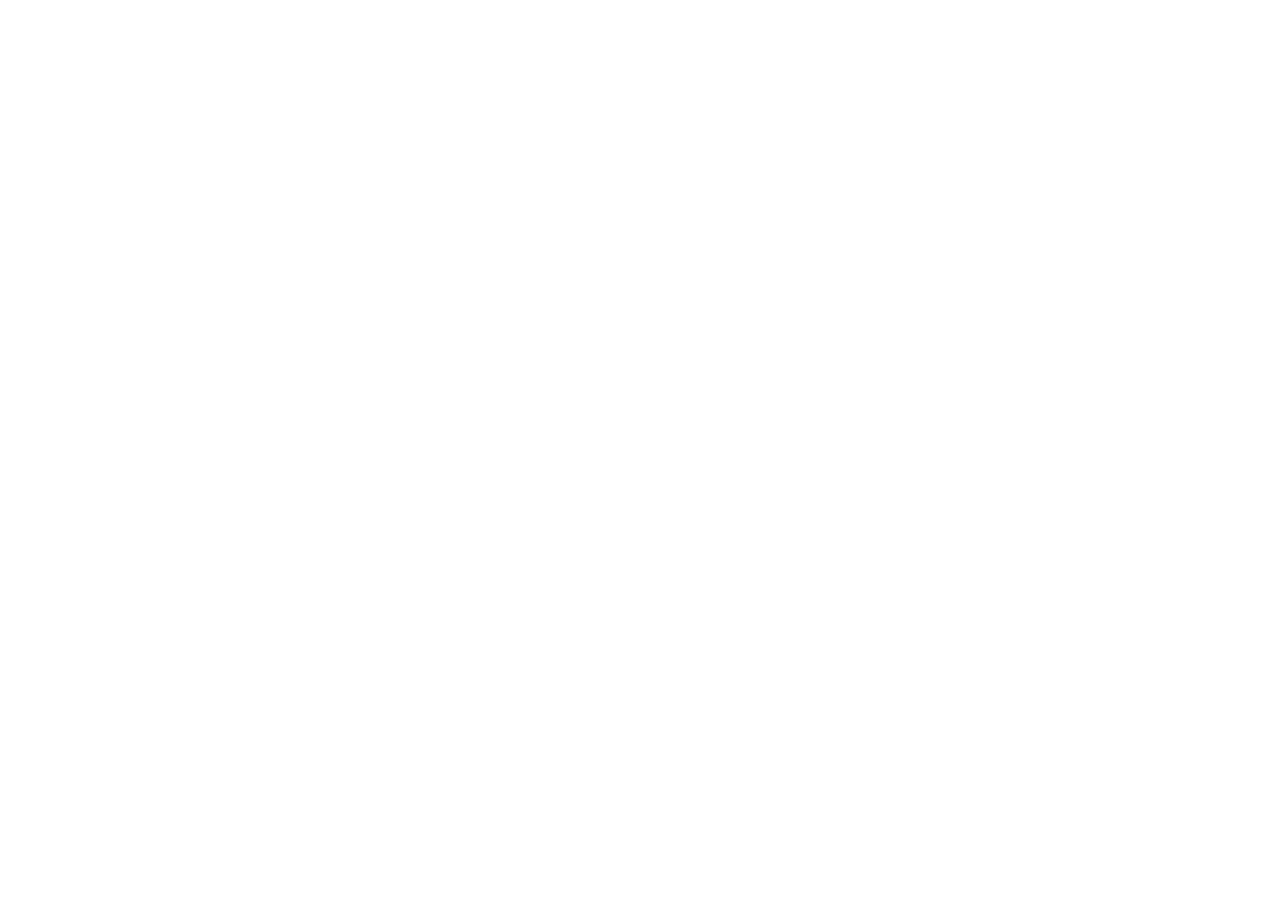
==== todo-list/index.html @ d071160d "todolist setup complete" ====
<!DOCTYPE html>
<html lang="en">
<head>
    <meta charset="UTF-8">
    <meta http-equiv="X-UA-Compatible" content="IE=edge">
    <meta name="viewport" content="width=device-width, initial-scale=1.0">
    <!-- stylesheet -->
    <link rel="stylesheet" href="style.css">
    <!-- google fonts -->
    <link rel="preconnect" href="https://fonts.googleapis.com">
    <link rel="preconnect" href="https://fonts.gstatic.com" crossorigin>
    <link href="https://fonts.googleapis.com/css2?family=Roboto&display=swap" rel="stylesheet">
    <!-- font awesome link -->
    <link rel="stylesheet" href="https://cdnjs.cloudflare.com/ajax/libs/font-awesome/6.3.0/css/all.min.css" integrity="sha512-SzlrxWUlpfuzQ+pcUCosxcglQRNAq/DZjVsC0lE40xsADsfeQoEypE+enwcOiGjk/bSuGGKHEyjSoQ1zVisanQ==" crossorigin="anonymous" referrerpolicy="no-referrer" />
    <title>Accordion</title>
</head>
<body>
    
    
    <script src="project5.js"></script>
</body>
</html>
---- todo-list/style.css ----
*{
    margin:0;
    padding:0;
    box-sizing: border-box;
    font-family: 'Lato',sans-serif;
}
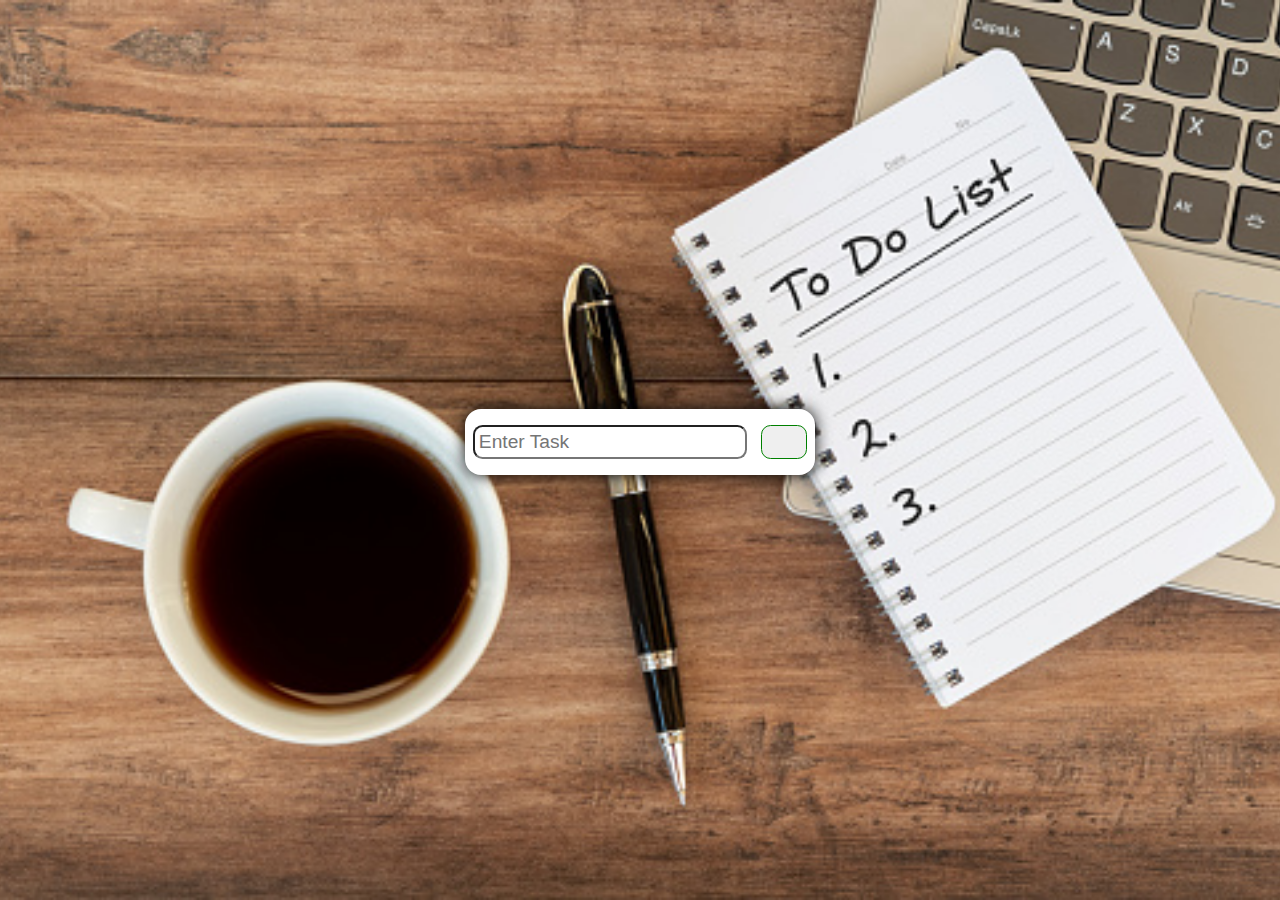
==== commit 0a50f253: "todolist functionalities completed" ====
--- a/todo-list/index.html
+++ b/todo-list/index.html
@@ -12,11 +12,19 @@
     <link href="https://fonts.googleapis.com/css2?family=Roboto&display=swap" rel="stylesheet">
     <!-- font awesome link -->
     <link rel="stylesheet" href="https://cdnjs.cloudflare.com/ajax/libs/font-awesome/6.3.0/css/all.min.css" integrity="sha512-SzlrxWUlpfuzQ+pcUCosxcglQRNAq/DZjVsC0lE40xsADsfeQoEypE+enwcOiGjk/bSuGGKHEyjSoQ1zVisanQ==" crossorigin="anonymous" referrerpolicy="no-referrer" />
-    <title>Accordion</title>
+    <title>ToDOList</title>
 </head>
 <body>
     
-    
+    <div class="container">
+        <div id="add-task-container">
+            <input type="text" placeholder="Enter Task" id="input-task"/>
+            <button id="add-task"><i class="fa-solid fa-plus"></i></button>
+
+        </div>
+
+        <div id="task-container"></div>
+    </div>
     <script src="project5.js"></script>
 </body>
 </html>--- a/todo-list/style.css
+++ b/todo-list/style.css
@@ -5,3 +5,100 @@
     font-family: 'Lato',sans-serif;
 }
 
+body{
+    height:100vh;
+    background: url(bg1.jpg) no-repeat center center/cover;
+    display:flex;
+    justify-content: center;
+    align-items: center;
+}
+
+#add-task-container{
+    min-width:350px;
+    width:100%;
+    padding:1em 0.5em;
+    background: #fff;
+    border-radius:1em;
+    box-shadow:0 0 1em;
+    margin-bottom: 1em;
+
+    display:flex;
+}
+
+input{
+    flex:5;
+    margin-right:0.7em;
+    border-radius:0.5em;
+    font-size: 1.2rem;
+    padding: 0.2em;
+}
+
+#add-task{
+    flex:0.7;
+    font-size:1.2rem;
+    padding:0.2em;
+    color:green;
+    border:green 1px solid;
+    border-radius: 0.5em;
+    transition:0.3s;
+}
+
+#add-task:hover{
+    background-color: green;
+    color:white;
+}
+
+/* styling for tasks which get added by js*/
+
+.task{
+    width:100%;
+    background-color:#fff;
+    border-radius: 0.5em;
+    box-shadow: 0 0 1em;
+    padding:0.5em;
+    margin-bottom: 0.5em;
+    display:flex;
+    justify-content: space-between;
+}
+
+.task li{
+    list-style: none;
+    flex:4;
+    padding:0 0.5em;
+    font-size:1.3rem;
+    margin:1em;
+}
+
+.task button{
+    flex:1;
+    border-radius:0.5em;
+    background-color: #fff;
+    cursor: pointer;
+    margin:0.5em 0;
+}
+
+.task .checkTask{
+    color:orange;
+    margin-right:5px;
+    border:solid 2px orange;
+    font-size:1.5rem;
+}
+
+.task .checkTask:hover{
+    background-color: orange;
+    color:white;
+}
+
+.task .deleteTask{
+    color:red;
+    margin-right:5px;
+    border:solid 2px red;
+    font-size:1.5rem;
+}
+
+.task .deleteTask:hover{
+    background-color: red;
+    color:white;
+}
+
+
